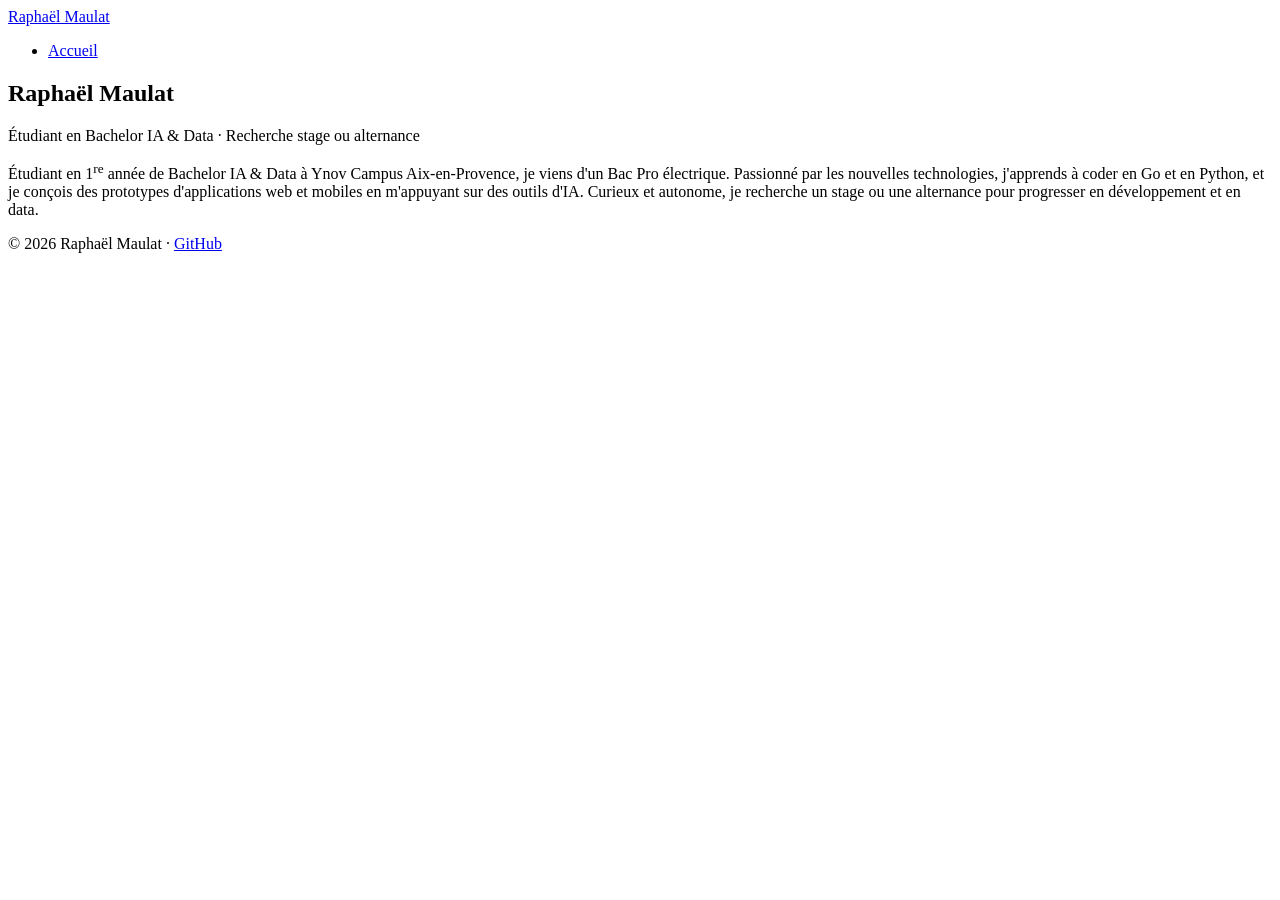
==== index.html @ e7bbd7d7 "feat: Presentation" ====
<!DOCTYPE html>
<html lang="fr">
<head>
  <meta charset="UTF-8">
  <meta name="viewport" content="width=device-width, initial-scale=1">
  <title>Raphaël Maulat – Portfolio</title>
</head>
<body>
  <header>
    <a href="index.html">Raphaël Maulat</a>
    <nav aria-label="Navigation principale">
      <ul>
        <li><a href="index.html" aria-current="page">Accueil</a></li>
      </ul>
    </nav>
  </header>

  <main>
    <section>
      <h1>Raphaël Maulat</h1>
      <p>Étudiant en Bachelor IA &amp; Data · Recherche stage ou alternance</p>
      <p>Étudiant en 1<sup>re</sup> année de Bachelor IA &amp; Data à Ynov Campus Aix-en-Provence, je viens d'un Bac Pro électrique. Passionné par les nouvelles technologies, j'apprends à coder en Go et en Python, et je conçois des prototypes d'applications web et mobiles en m'appuyant sur des outils d'IA. Curieux et autonome, je recherche un stage ou une alternance pour progresser en développement et en data.</p>
    </section>
  </main>

  <footer>
    <p>© 2026 Raphaël Maulat · <a href="https://github.com/Raph-MLT">GitHub</a></p>
  </footer>
</body>
</html>
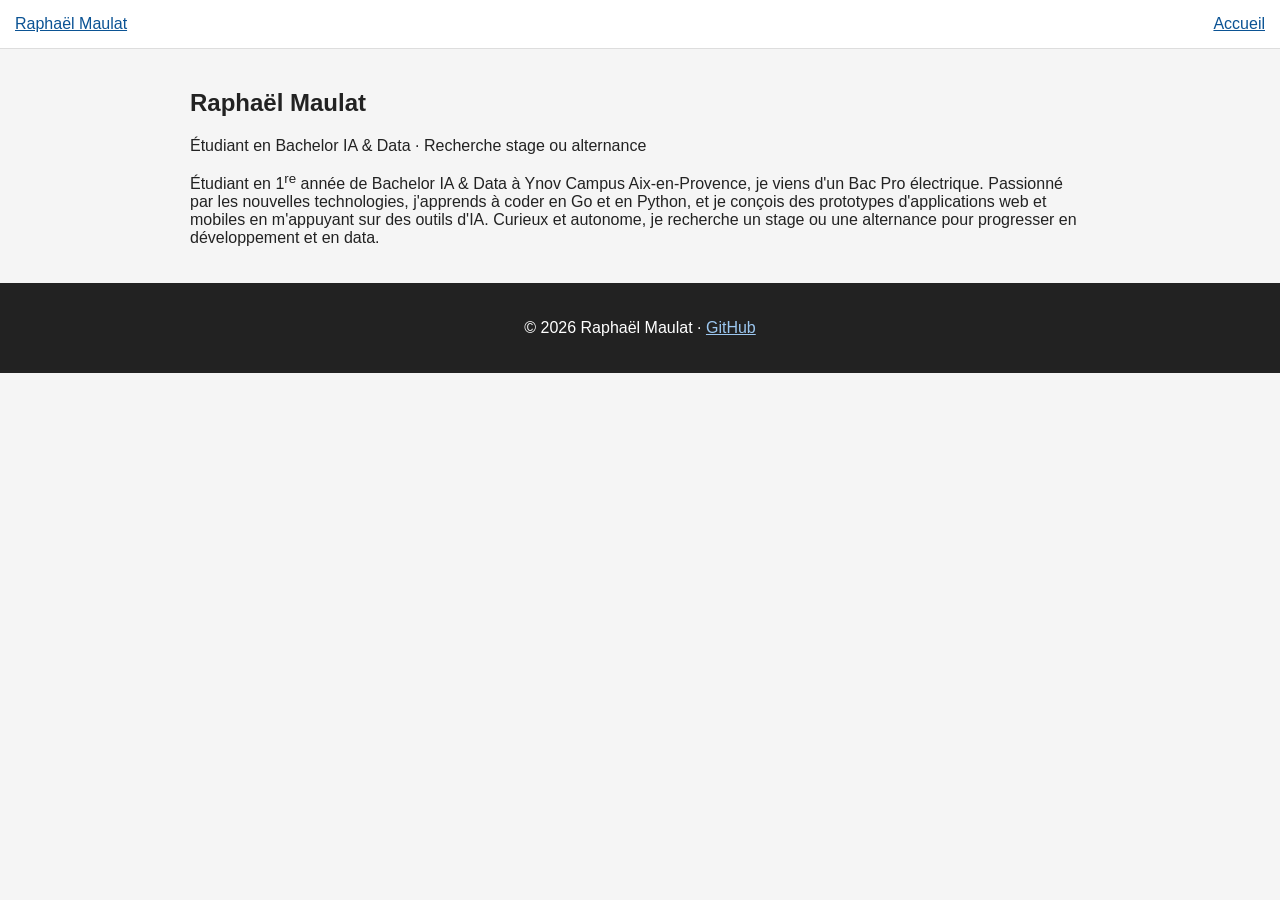
==== commit 6c8e8ab3: "feat:css debut" ====
--- a/index.html
+++ b/index.html
@@ -4,6 +4,8 @@
   <meta charset="UTF-8">
   <meta name="viewport" content="width=device-width, initial-scale=1">
   <title>Raphaël Maulat – Portfolio</title>
+    <link rel="stylesheet" href="style.css">
+
 </head>
 <body>
   <header>
--- a/style.css
+++ b/style.css
@@ -0,0 +1,44 @@
+body {
+  margin: 0;
+  font-family: Arial, sans-serif;
+  background-color: #f5f5f5;
+  color: #222222;
+}
+
+a {
+  color: #0b5394;
+}
+
+header {
+  display: flex;
+  justify-content: space-between;
+  align-items: center;
+  padding: 15px;
+  background-color: white;
+  border-bottom: 1px solid #dddddd;
+}
+
+nav ul {
+  display: flex;
+  gap: 20px;
+  list-style: none;
+  margin: 0;
+  padding: 0;
+}
+
+main {
+  max-width: 900px;
+  margin: 0 auto;
+  padding: 20px;
+}
+
+footer {
+  padding: 20px;
+  text-align: center;
+  background-color: #222222;
+  color: white;
+}
+
+footer a {
+  color: #9cc7f0;
+}
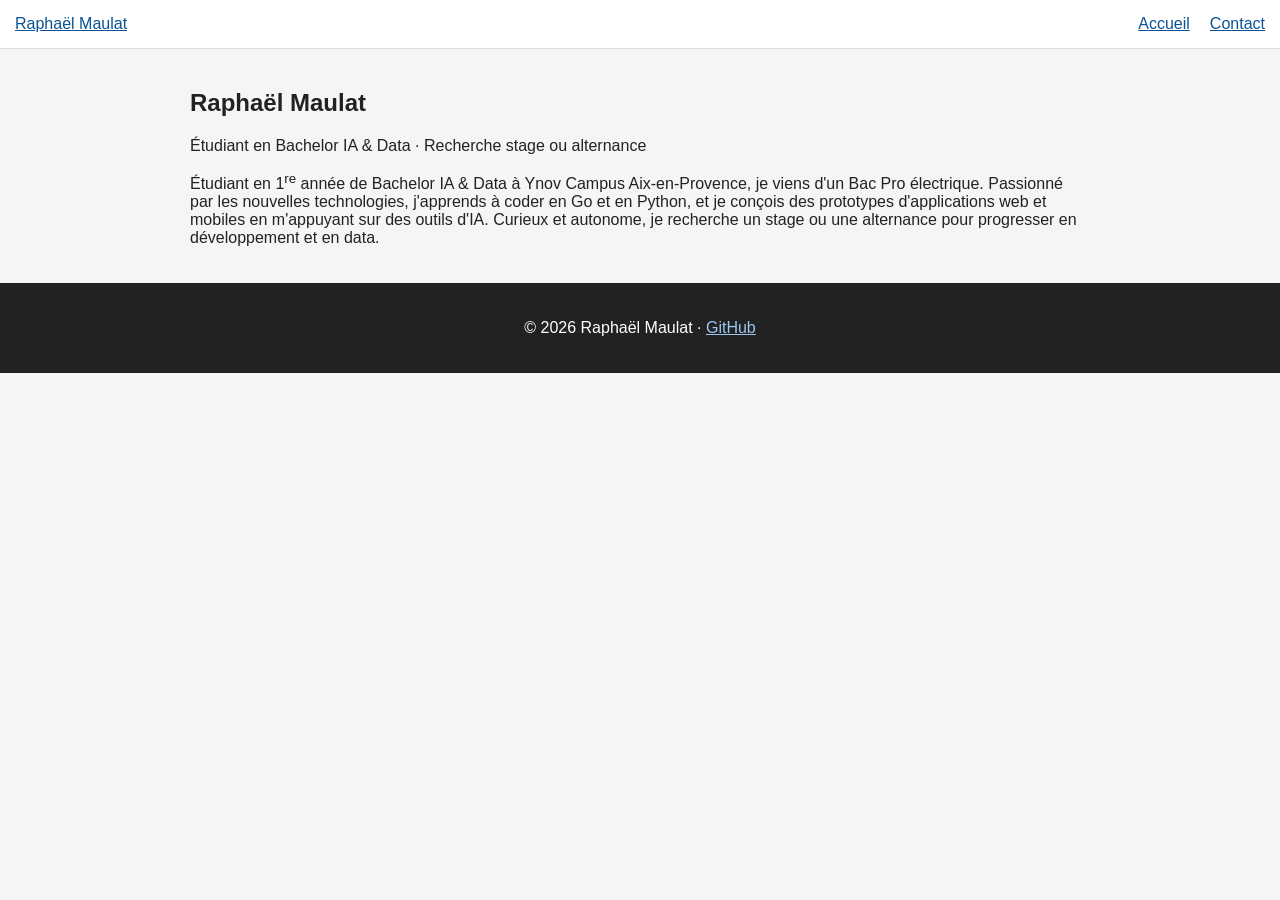
==== commit f24d8e97: "feat:contact" ====
--- a/index.html
+++ b/index.html
@@ -13,6 +13,7 @@
     <nav aria-label="Navigation principale">
       <ul>
         <li><a href="index.html" aria-current="page">Accueil</a></li>
+        <li><a href="contact.html">Contact</a></li>
       </ul>
     </nav>
   </header>
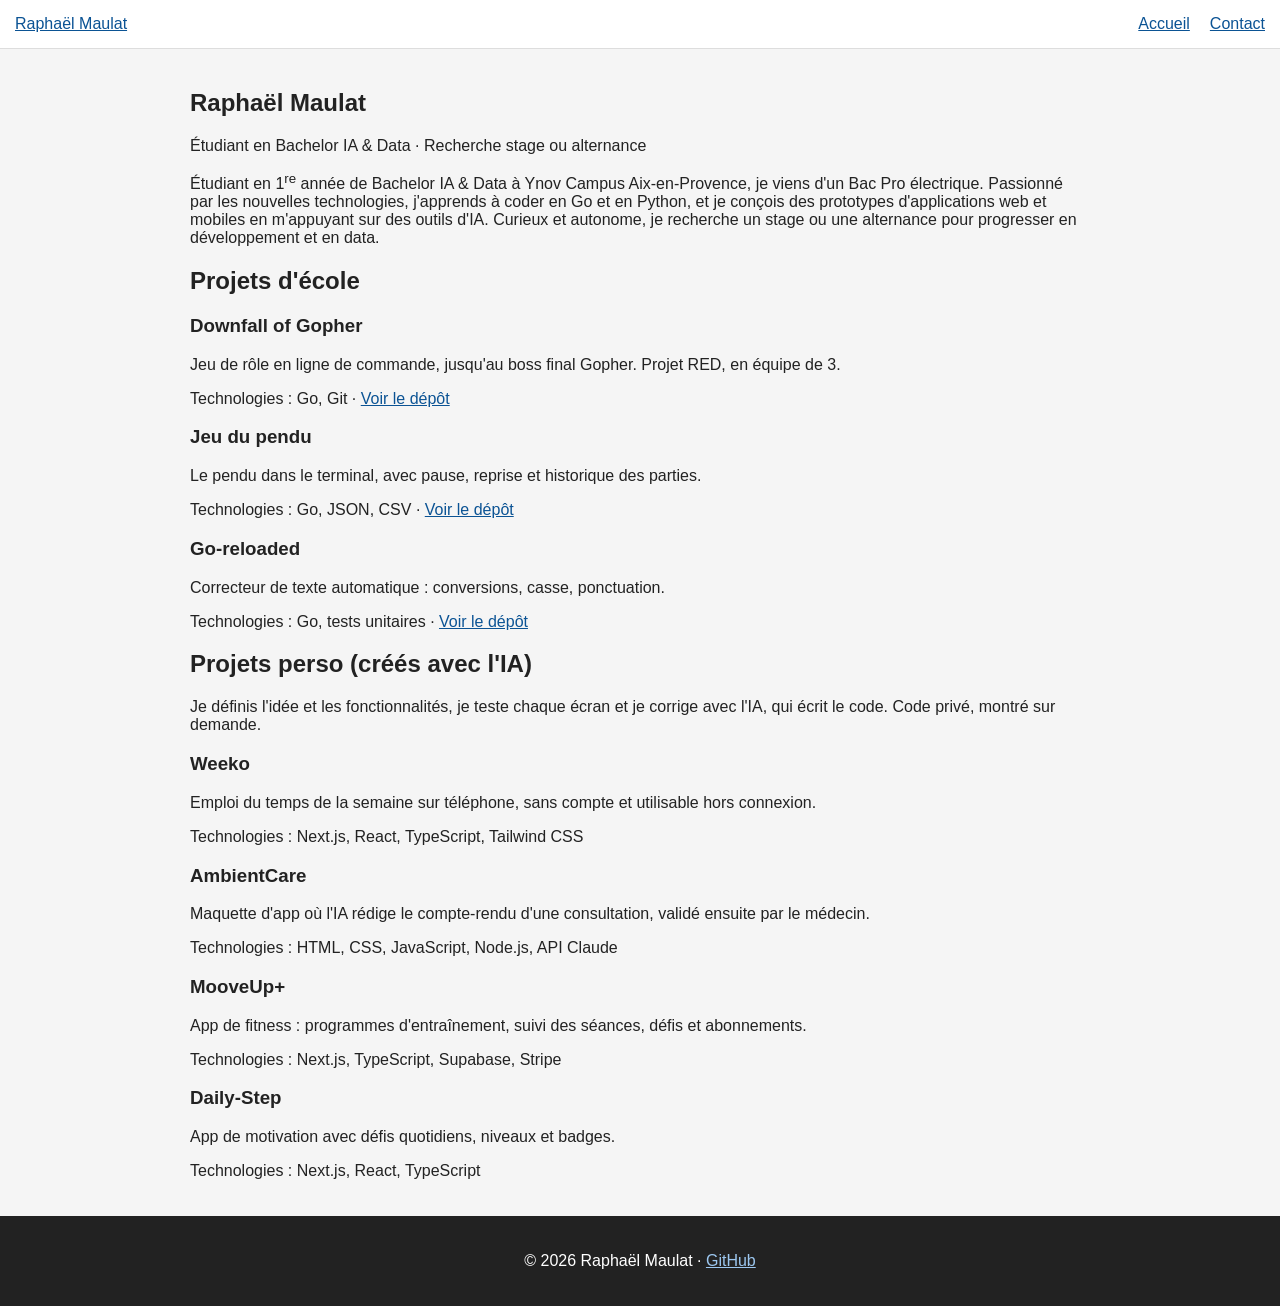
==== commit 81fb1e8a: "feat: ajoute les projets" ====
--- a/index.html
+++ b/index.html
@@ -24,6 +24,56 @@
       <p>Étudiant en Bachelor IA &amp; Data · Recherche stage ou alternance</p>
       <p>Étudiant en 1<sup>re</sup> année de Bachelor IA &amp; Data à Ynov Campus Aix-en-Provence, je viens d'un Bac Pro électrique. Passionné par les nouvelles technologies, j'apprends à coder en Go et en Python, et je conçois des prototypes d'applications web et mobiles en m'appuyant sur des outils d'IA. Curieux et autonome, je recherche un stage ou une alternance pour progresser en développement et en data.</p>
     </section>
+
+    <section>
+      <h2>Projets d'école</h2>
+      <article>
+        <h3>Downfall of Gopher</h3>
+        <p>Jeu de rôle en ligne de commande, jusqu'au boss final Gopher. Projet RED, en équipe de 3.</p>
+        <p>Technologies : Go, Git · <a href="https://github.com/Juuuules83/Projet-RED-RAPH-ALEX-JULES">Voir le dépôt</a></p>
+      </article>
+
+      <article>
+        <h3>Jeu du pendu</h3>
+        <p>Le pendu dans le terminal, avec pause, reprise et historique des parties.</p>
+        <p>Technologies : Go, JSON, CSV · <a href="https://github.com/Raph-MLT/TP-Jeu-du-pendu-CLI">Voir le dépôt</a></p>
+      </article>
+
+      <article>
+        <h3>Go-reloaded</h3>
+        <p>Correcteur de texte automatique : conversions, casse, ponctuation.</p>
+        <p>Technologies : Go, tests unitaires · <a href="https://github.com/Raph-MLT/Go-reloaded">Voir le dépôt</a></p>
+      </article>
+    </section>
+
+    <section>
+      <h2>Projets perso (créés avec l'IA)</h2>
+      <p>Je définis l'idée et les fonctionnalités, je teste chaque écran et je corrige avec l'IA, qui écrit le code. Code privé, montré sur demande.</p>
+
+      <article>
+        <h3>Weeko</h3>
+        <p>Emploi du temps de la semaine sur téléphone, sans compte et utilisable hors connexion.</p>
+        <p>Technologies : Next.js, React, TypeScript, Tailwind CSS</p>
+      </article>
+
+      <article>
+        <h3>AmbientCare</h3>
+        <p>Maquette d'app où l'IA rédige le compte-rendu d'une consultation, validé ensuite par le médecin.</p>
+        <p>Technologies : HTML, CSS, JavaScript, Node.js, API Claude</p>
+      </article>
+
+      <article>
+        <h3>MooveUp+</h3>
+        <p>App de fitness : programmes d'entraînement, suivi des séances, défis et abonnements.</p>
+        <p>Technologies : Next.js, TypeScript, Supabase, Stripe</p>
+      </article>
+
+      <article>
+        <h3>Daily-Step</h3>
+        <p>App de motivation avec défis quotidiens, niveaux et badges.</p>
+        <p>Technologies : Next.js, React, TypeScript</p>
+      </article>
+    </section>
   </main>
 
   <footer>
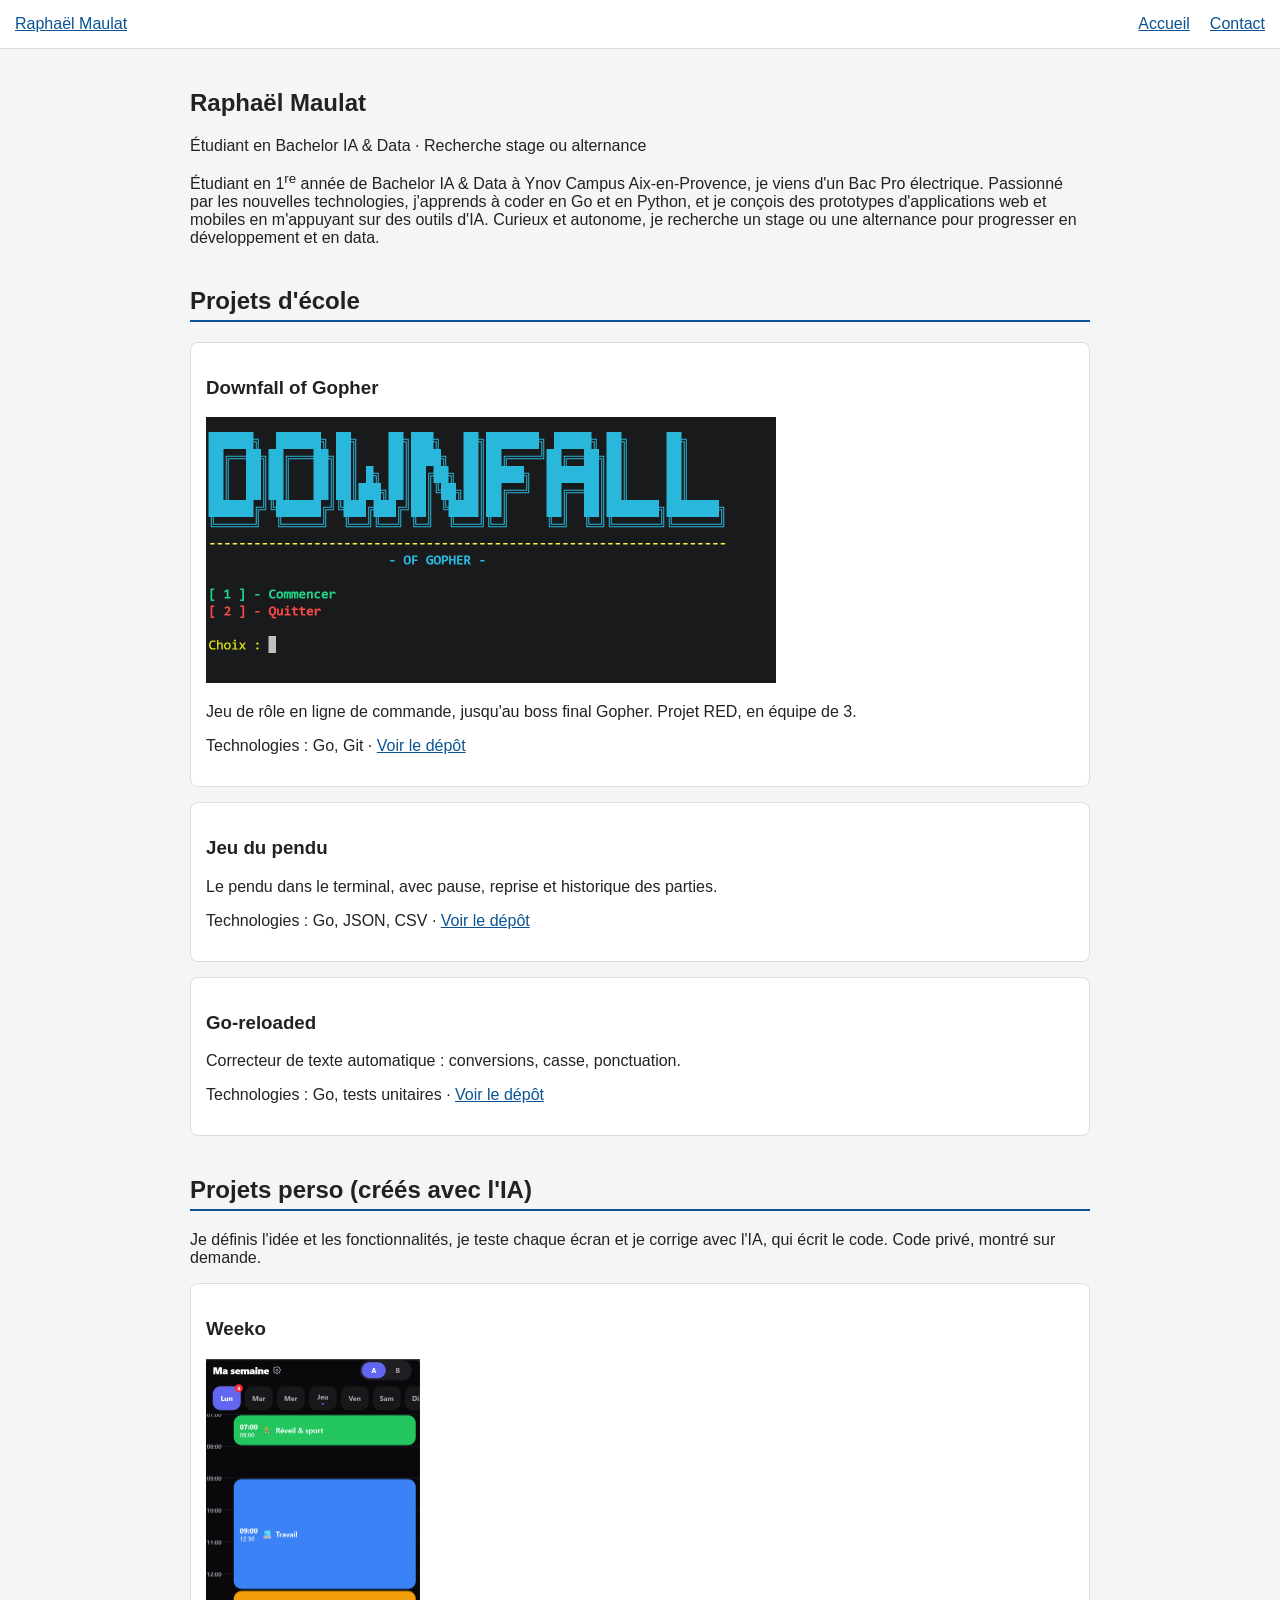
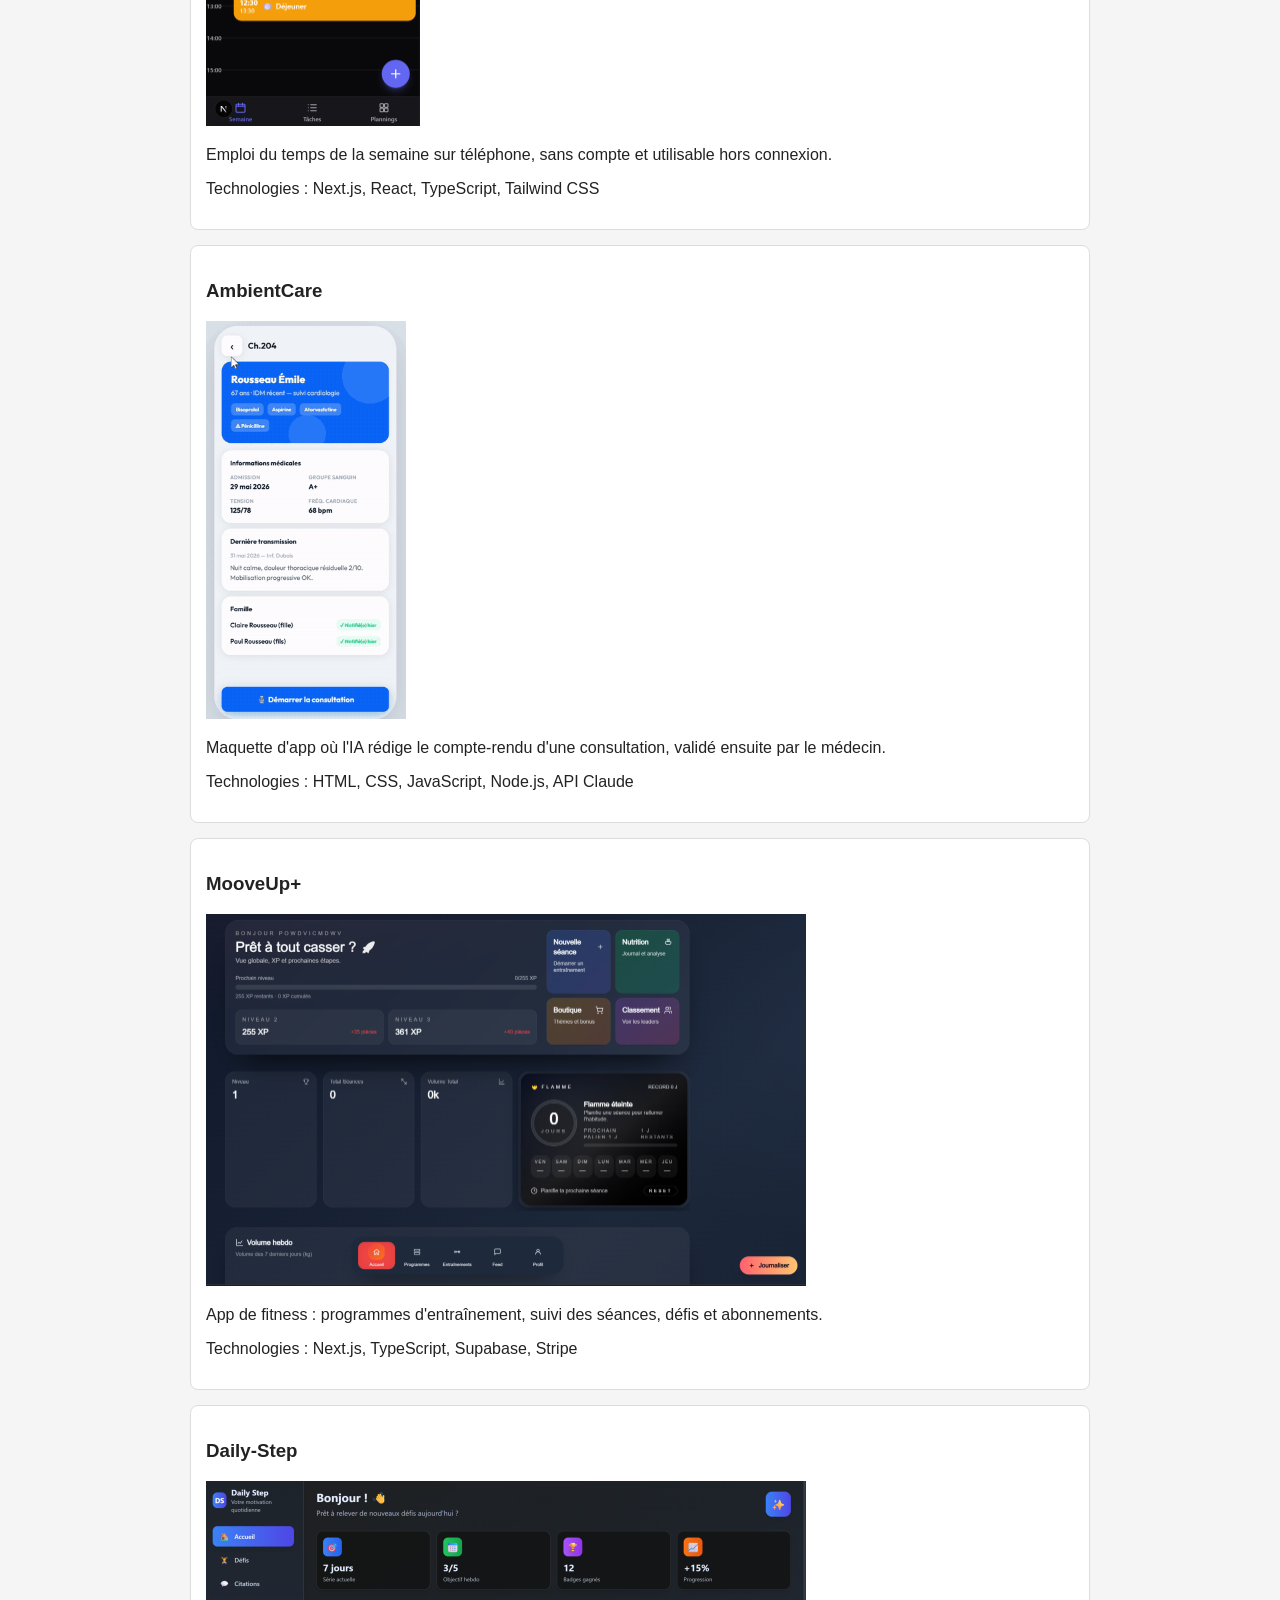
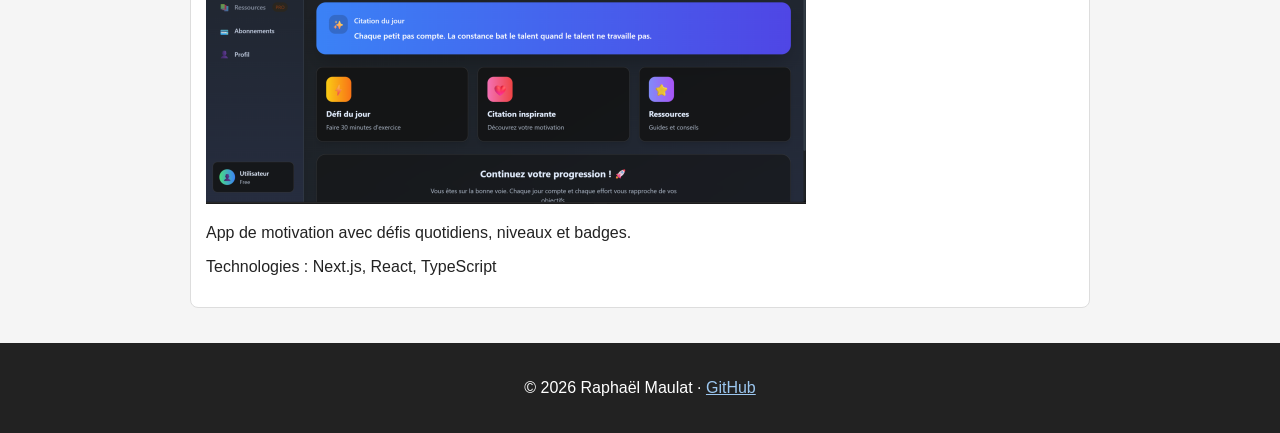
==== commit e517650a: "feat:séparations et captures des projets" ====
--- a/index.html
+++ b/index.html
@@ -29,6 +29,7 @@
       <h2>Projets d'école</h2>
       <article>
         <h3>Downfall of Gopher</h3>
+        <img src="img/downfall.png" alt="Écran titre du jeu Downfall of Gopher dans le terminal" width="570" height="266">
         <p>Jeu de rôle en ligne de commande, jusqu'au boss final Gopher. Projet RED, en équipe de 3.</p>
         <p>Technologies : Go, Git · <a href="https://github.com/Juuuules83/Projet-RED-RAPH-ALEX-JULES">Voir le dépôt</a></p>
       </article>
@@ -52,24 +53,28 @@
 
       <article>
         <h3>Weeko</h3>
+        <img src="img/weeko.png" alt="Écran « Ma semaine » de Weeko avec les activités du lundi" width="214" height="368">
         <p>Emploi du temps de la semaine sur téléphone, sans compte et utilisable hors connexion.</p>
         <p>Technologies : Next.js, React, TypeScript, Tailwind CSS</p>
       </article>
 
       <article>
         <h3>AmbientCare</h3>
+        <img src="img/ambientcare.gif" alt="Démonstration animée de l'application AmbientCare sur téléphone" width="200" height="399">
         <p>Maquette d'app où l'IA rédige le compte-rendu d'une consultation, validé ensuite par le médecin.</p>
         <p>Technologies : HTML, CSS, JavaScript, Node.js, API Claude</p>
       </article>
 
       <article>
         <h3>MooveUp+</h3>
+        <img src="img/mooveup.png" alt="Tableau de bord de MooveUp+ avec niveau, XP et série de jours" width="600" height="373">
         <p>App de fitness : programmes d'entraînement, suivi des séances, défis et abonnements.</p>
         <p>Technologies : Next.js, TypeScript, Supabase, Stripe</p>
       </article>
 
       <article>
         <h3>Daily-Step</h3>
+        <img src="img/dailystep.png" alt="Accueil de Daily-Step avec la série de jours, les badges et la citation du jour" width="600" height="323">
         <p>App de motivation avec défis quotidiens, niveaux et badges.</p>
         <p>Technologies : Next.js, React, TypeScript</p>
       </article>
--- a/style.css
+++ b/style.css
@@ -42,3 +42,23 @@
 footer a {
   color: #9cc7f0;
 }
+
+/* Séparations */
+h2 {
+  margin-top: 40px;
+  padding-bottom: 5px;
+  border-bottom: 2px solid #0b5394;
+}
+
+article {
+  margin-bottom: 15px;
+  padding: 15px;
+  background-color: white;
+  border: 1px solid #dddddd;
+  border-radius: 8px;
+}
+
+img {
+  max-width: 100%;
+  height: auto;
+}
